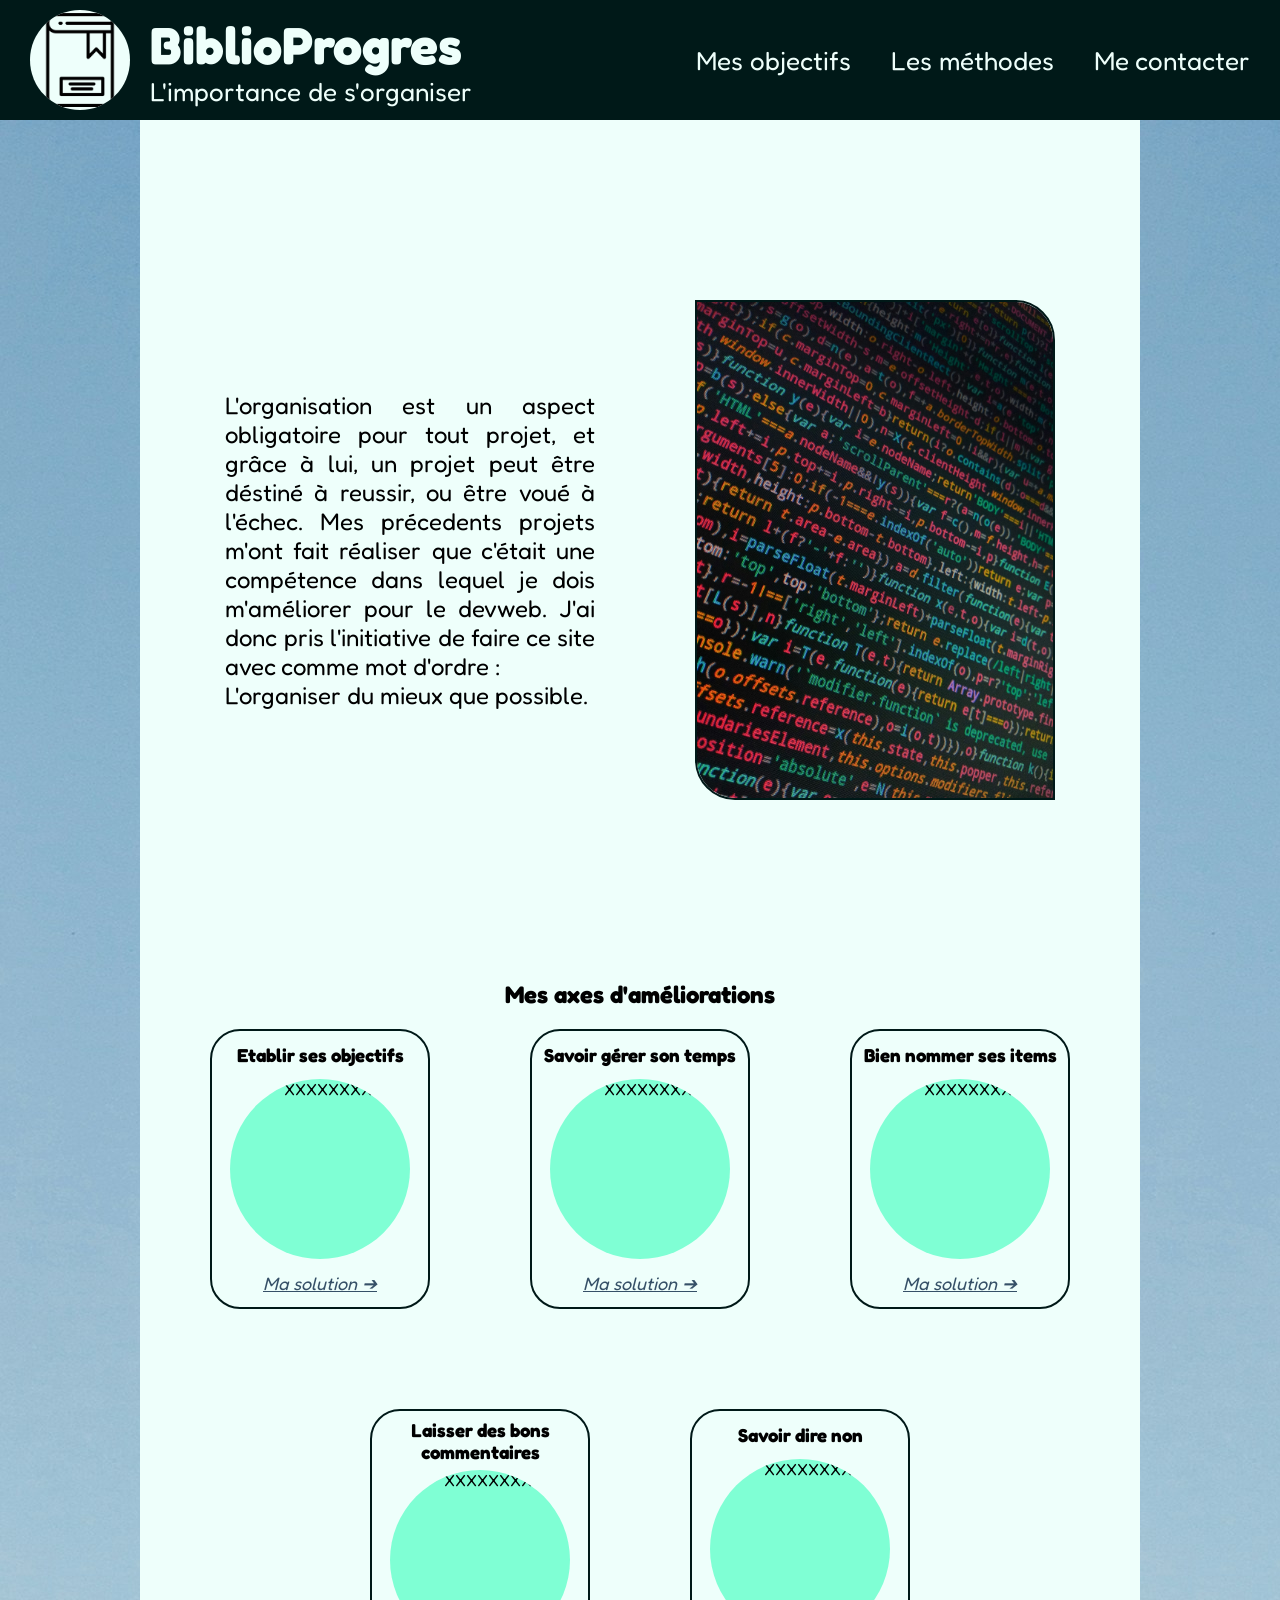
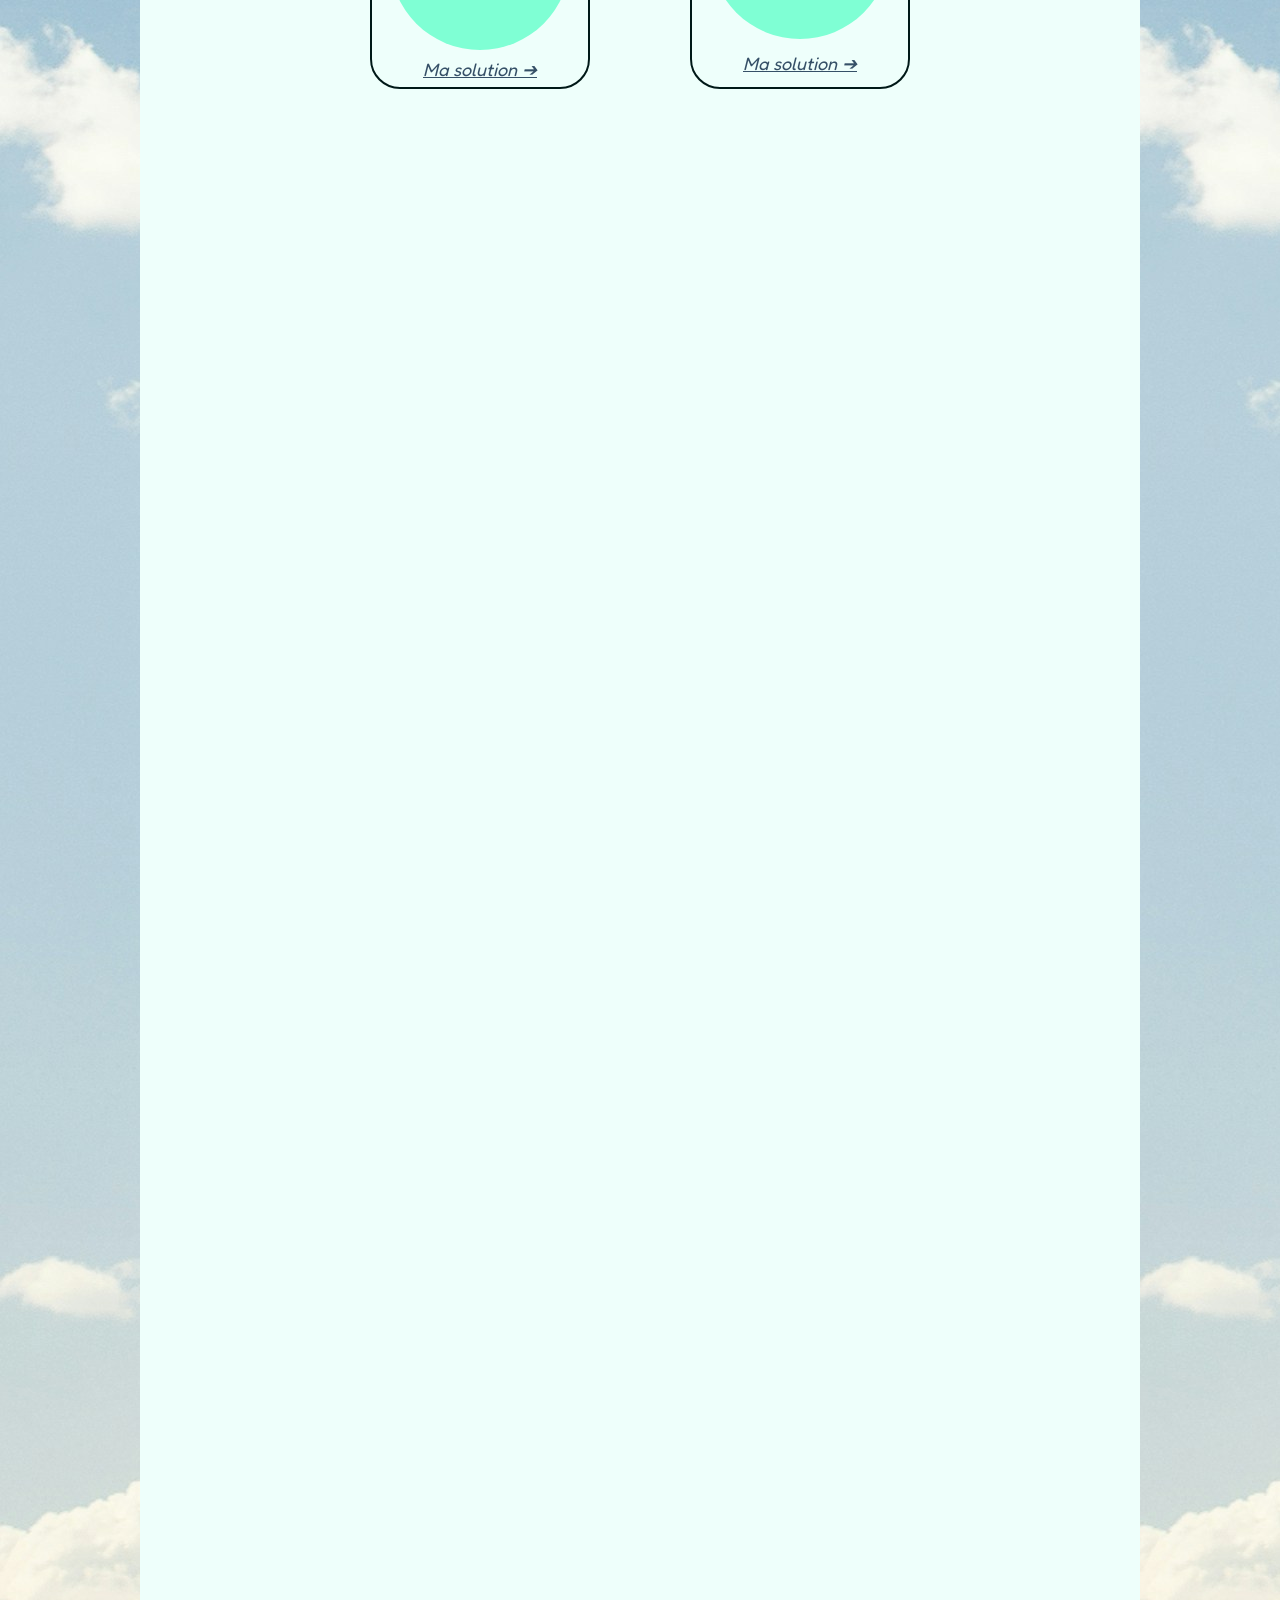
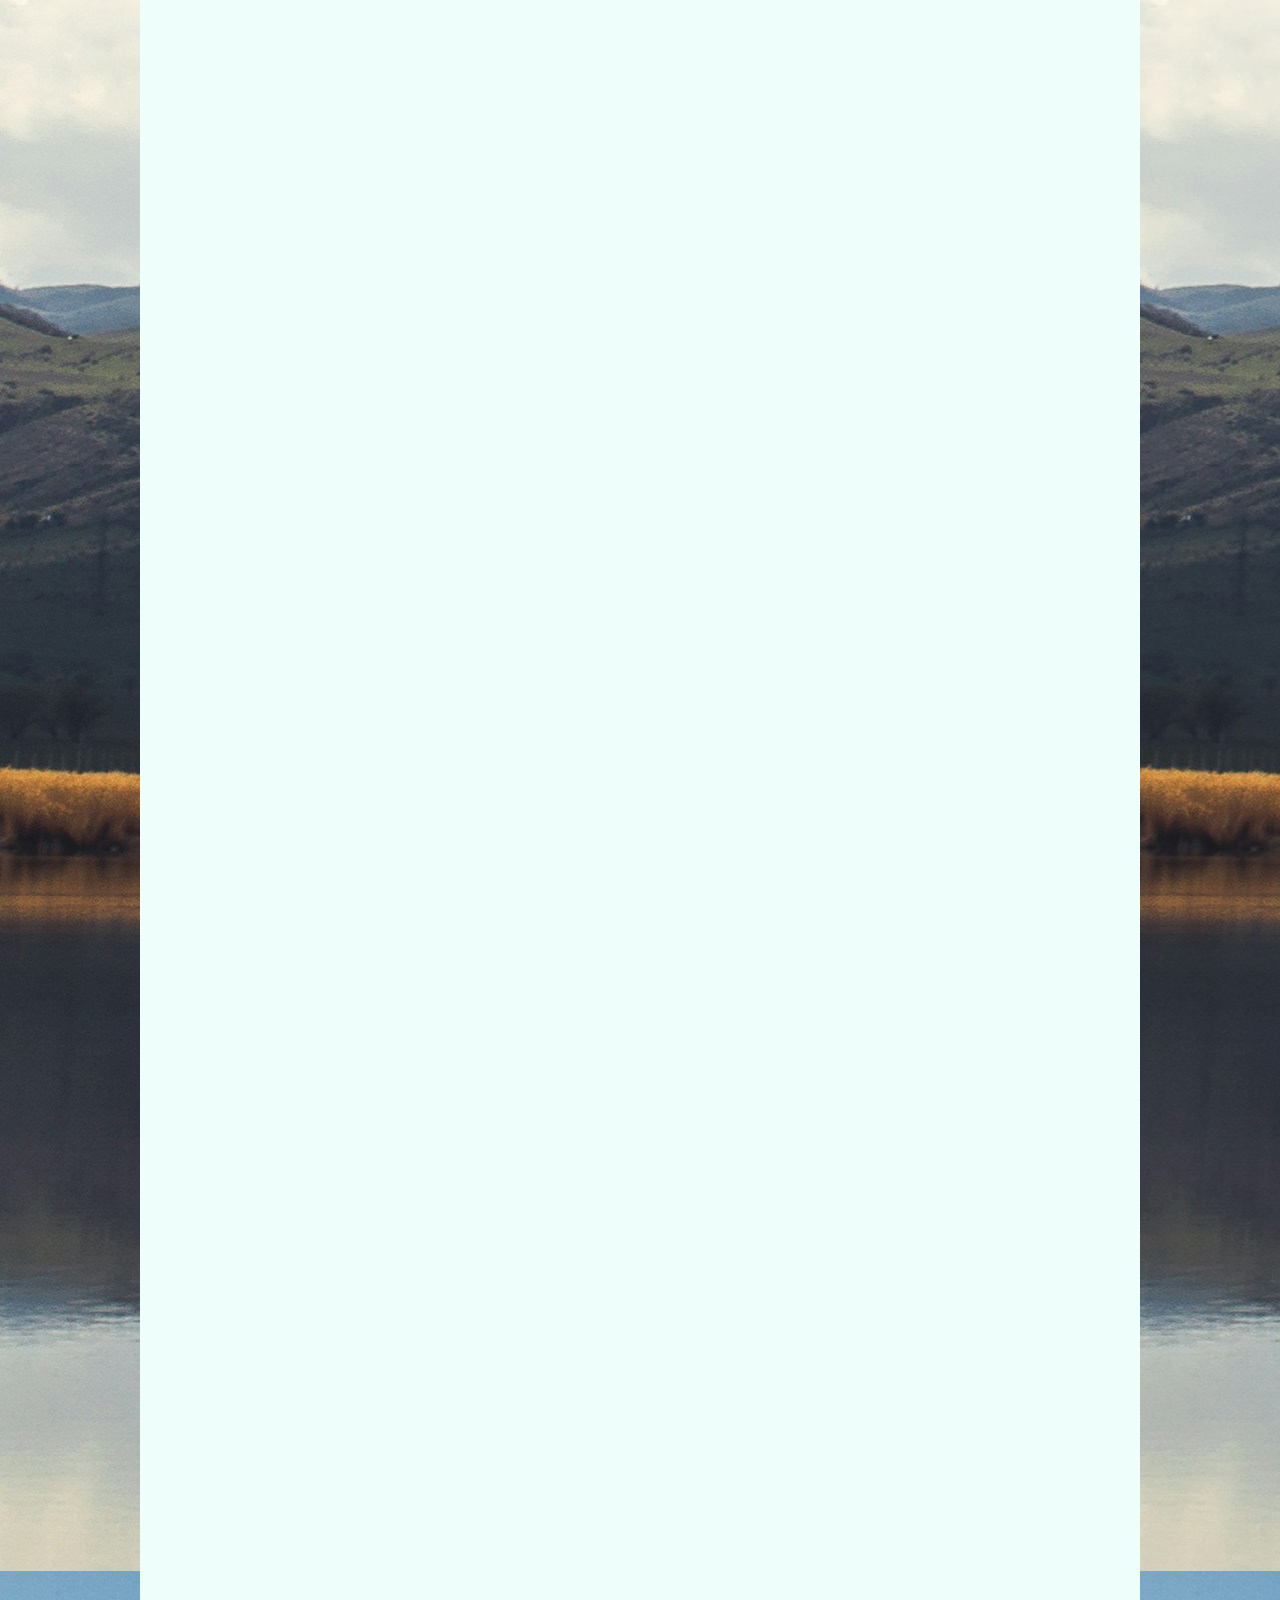
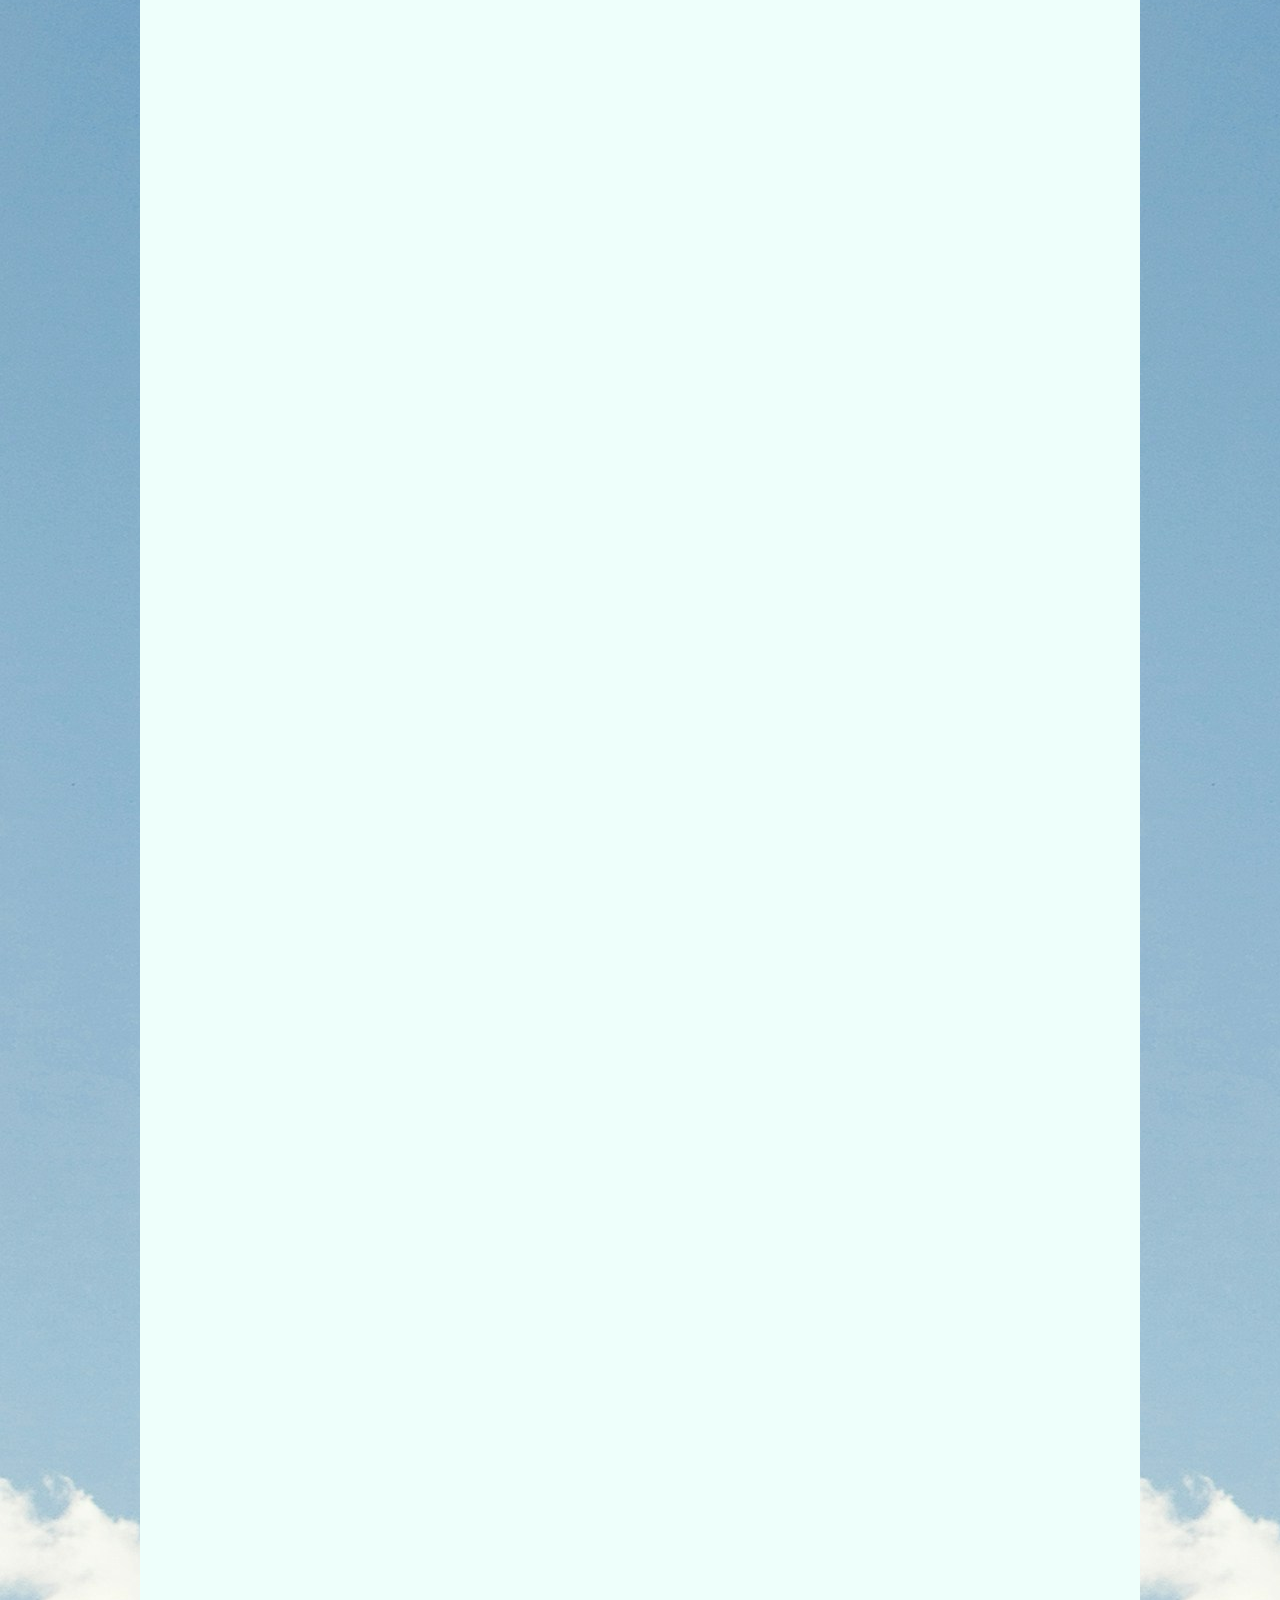
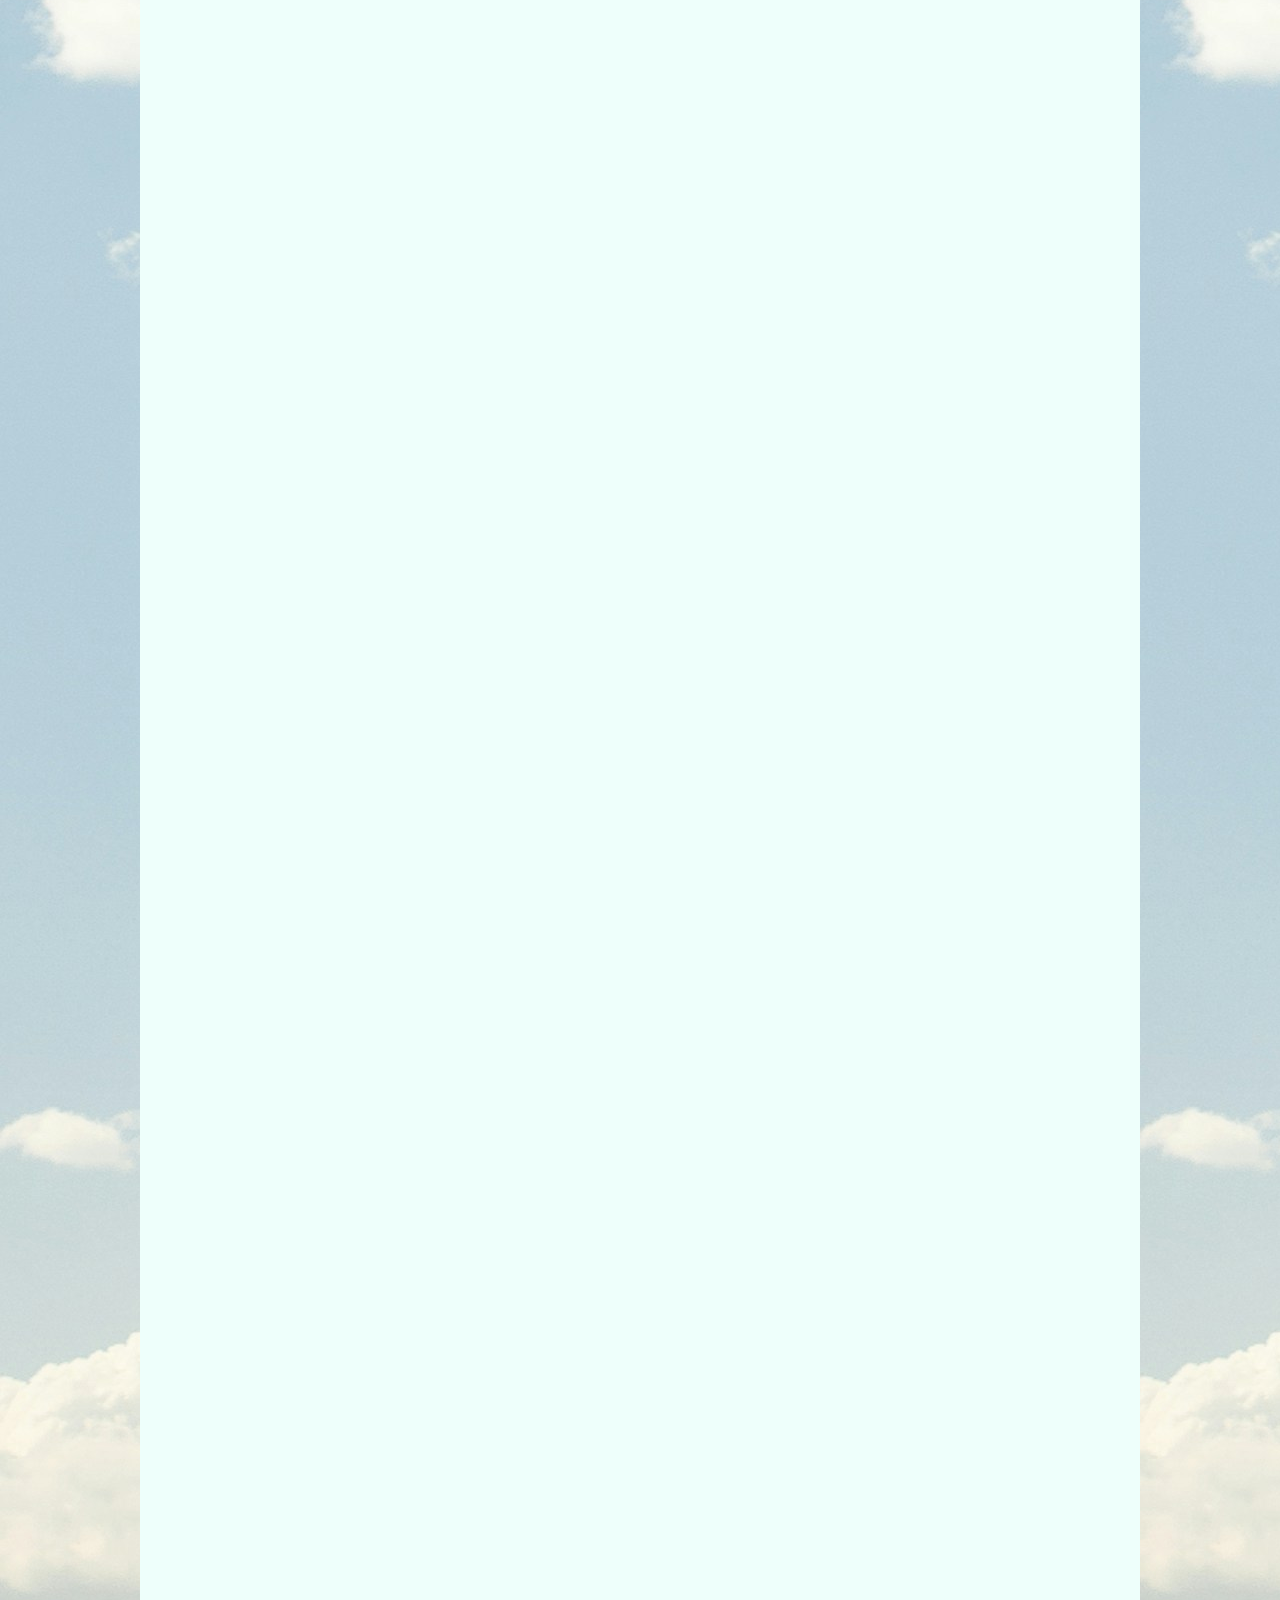
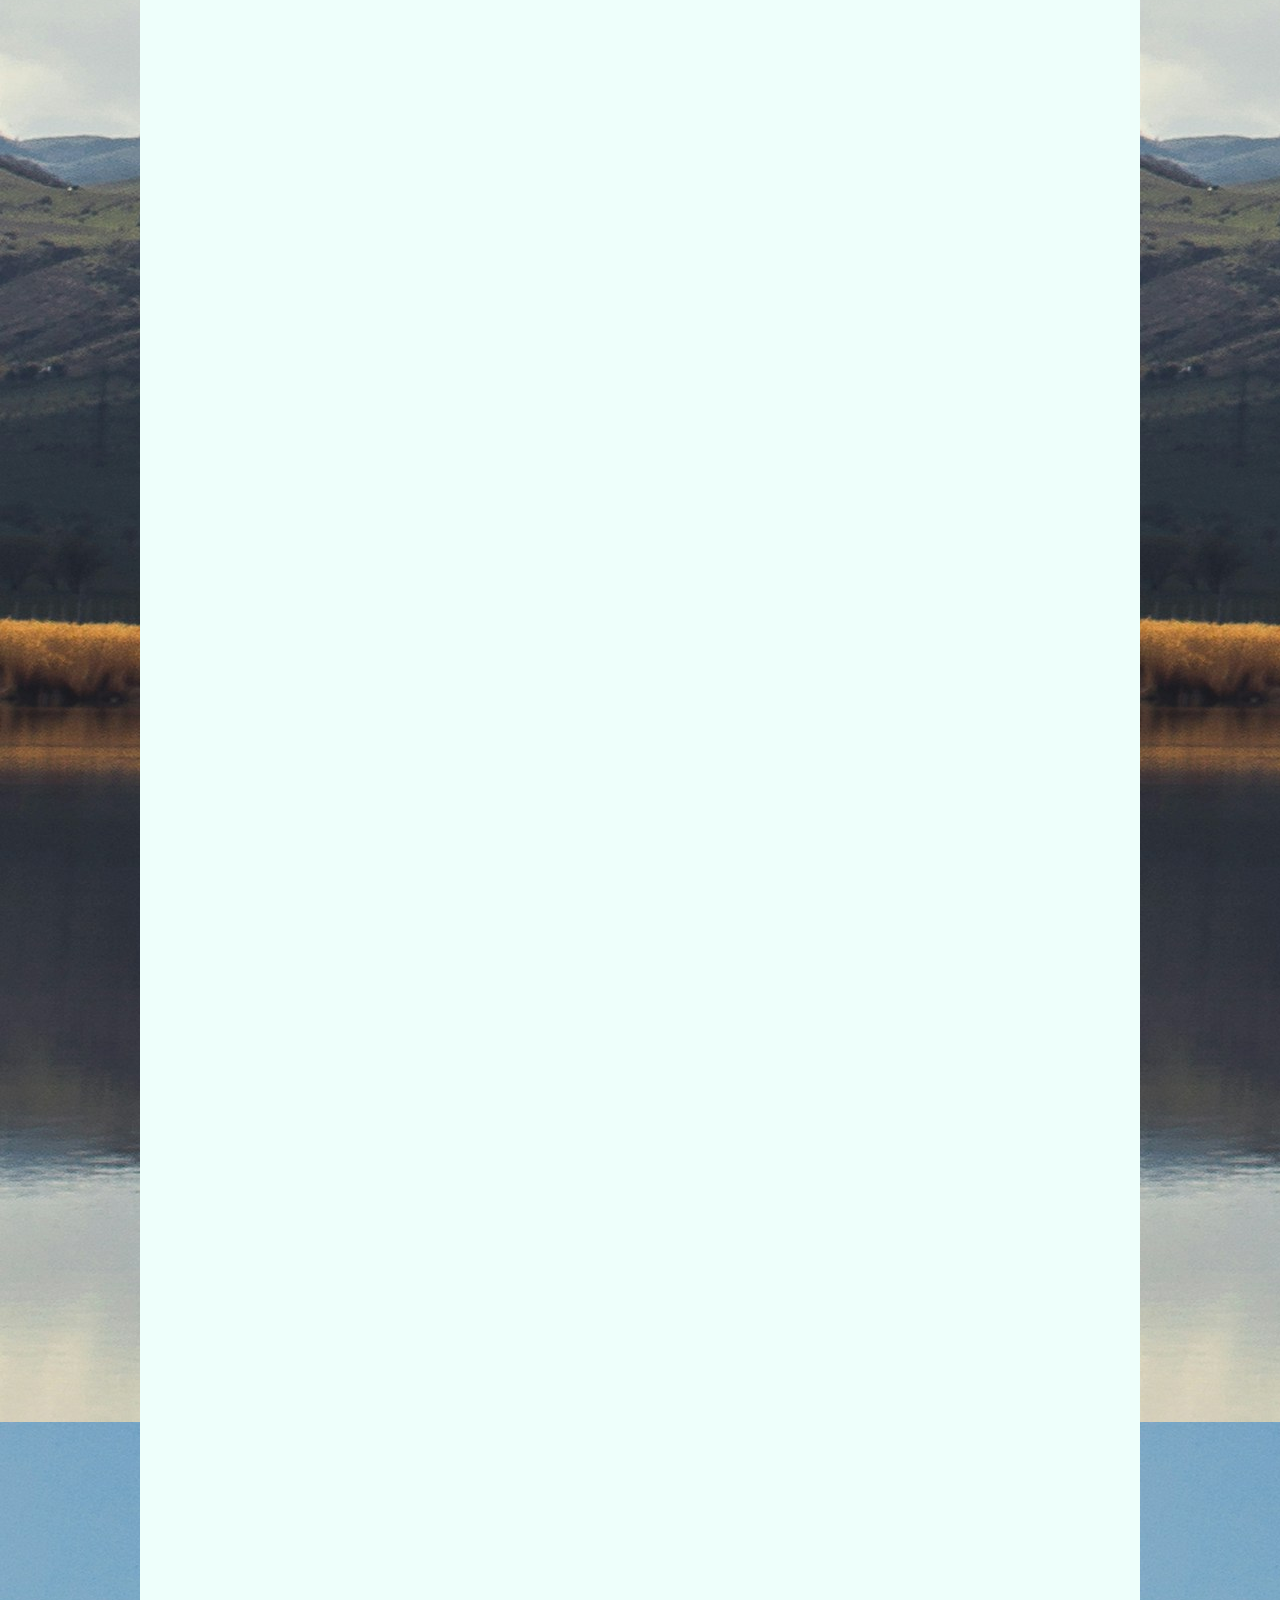
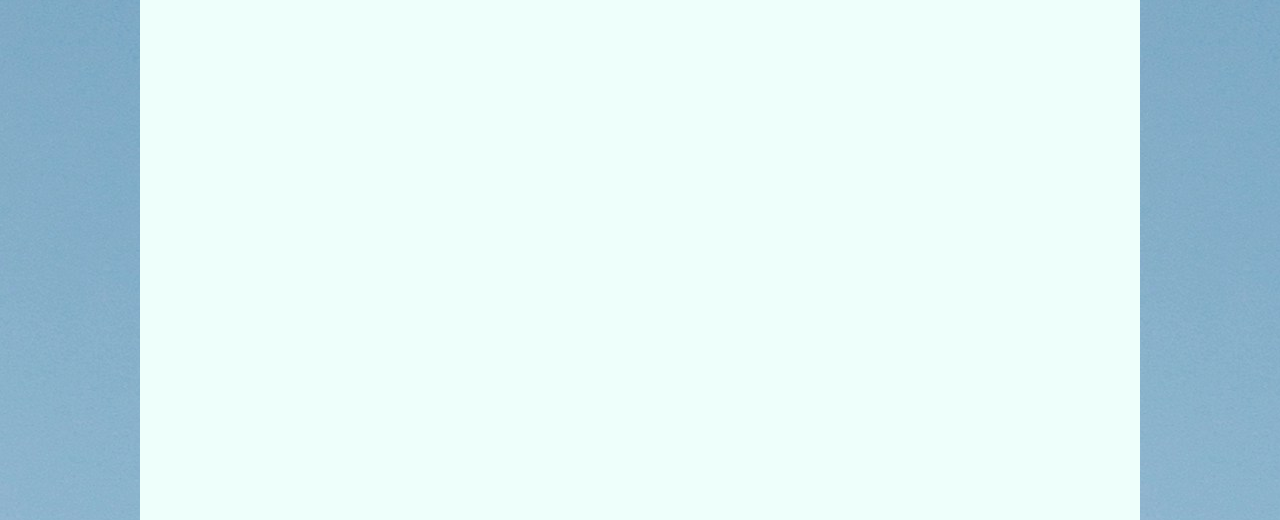
==== html/objectif.html @ e9f6331b "add: content html css and files - index v1 done" ====
<!doctype html>
<html lang="fr">
  <head>
    <meta charset="UTF-8" />
    <meta name="viewport" content="width=device-width, initial-scale=1.0" />
    <title>Document</title>
    <link rel="stylesheet" href="../css/commun.css" />
    <link rel="stylesheet" href="../css/objectif.css" />
  </head>
  <body>
    <!-- En tete / Header qui fait directement NavBar -->
    <header>
      <!-- Bouton logo du site, qui renvoie a l'accueil -->
      <a
        class="commun-lienlogo"
        href="../index.html"
        title="Retourner a l'accueil"
      >
        <img src="../image/logo-livre.png" />
        <div class="commun-header-lienlogo-textelogo">
          <h1>BiblioProgres</h1>
          <p>L'importance de s'organiser</p>
        </div>
      </a>
      <div class="commun-header-3lien">
        <!-- Bouton vers objectif -->
        <a class="commun-header-lien" href="objectif.html">Mes objectifs</a>

        <!-- Bouton vers methode -->
        <a class="commun-header-lien" href="methode.html">Les méthodes</a>

        <!-- Bouton vers contact -->
        <a class="commun-header-lien" href="contact.html">Me contacter</a>
      </div>
    </header>

    <!-- Corps de la page -->
    <div class="objectif-decorationaside">
      <aside></aside>
      <main>
        <!-- Premier etage - Introduction à mes objectifs -->
        <div class="etage1">
          <p>
            L'organisation est un aspect obligatoire pour tout projet, et grâce
            à lui, un projet peut être déstiné à reussir, ou être voué à
            l'échec. Mes précedents projets m'ont fait réaliser que c'était une
            compétence dans lequel je dois m'améliorer pour le devweb. J'ai donc
            pris l'initiative de faire ce site avec comme mot d'ordre :<br />
            L'organiser du mieux que possible.
          </p>
          <img
            src="../image/trop-code.jpg"
            title="Ecran rempli de code (photo par Walkator sur Unsplash)"
            alt="photo ecran de code par Walkator sur Unsplash"
            id="ecran-code"
          />
        </div>

        <!-- Deuxieme etage - Mes axes d'ameliorations -->
        <div class="etage2">
          <h2>Mes axes d'améliorations</h2>

          <div class="objectif-listecarte">
            <!-- carte 1 -->
            <div class="objectif-carte">
              <h3>Etablir ses objectifs</h3>
              <img src="../image/XXXXXXX" alt="XXXXXXXX" />
              <a href="methode.html#XXXXXX">Ma solution ➔</a>
            </div>

            <!-- carte 2 -->
            <div class="objectif-carte">
              <h3>Savoir gérer son temps</h3>
              <img src="../image/XXXXXXX" alt="XXXXXXXX" />
              <a href="methode.html#XXXXXX">Ma solution ➔</a>
            </div>

            <!-- carte 3 -->
            <div class="objectif-carte">
              <h3>Bien nommer ses items</h3>
              <img src="../image/XXXXXXX" alt="XXXXXXXX" />
              <a href="methode.html#XXXXXX">Ma solution ➔</a>
            </div>

            <!-- carte 4 -->
            <div class="objectif-carte">
              <h3>Laisser des bons commentaires</h3>
              <img src="../image/XXXXXXX" alt="XXXXXXXX" />
              <a href="methode.html#XXXXXX">Ma solution ➔</a>
            </div>

            <!-- carte 5 -->
            <div class="objectif-carte">
              <h3>Savoir dire non</h3>
              <img src="../image/XXXXXXX" alt="XXXXXXXX" />
              <a href="methode.html#XXXXXX">Ma solution ➔</a>
            </div>
          </div>
        </div>
      </main>
      <aside></aside>
    </div>
  </body>
</html>
---- css/commun.css ----
/* Definir des noms de couleur et police d'ecriture*/
:root {
    --noir: #001918;
    --blanc: #EEFFFB;
    --bleuclair: #70C0D6;
    --bleu: #355067;
    --vert: #4F6E26;
}

@font-face {
  font-family: mainfont;
  src: url(../font/Fredoka-VariableFont_wdth\,wght.ttf);
}

* {
    margin: 0;
    padding: 0;
    box-sizing: border-box;
    font-family: "mainfont";
    list-style: none;  
}

a {
    text-decoration: none;
    color: var(--noir);
}

.lien-bleu {
    text-decoration: underline;
    color: var(--bleu);
}


/* En tete - Header */

header {
    display: flex;
    background-color: var(--noir);
    height: 120px;
    justify-content: space-between;
    align-items: center;
    padding: 5px 30px;
}

header a {
    color: var(--blanc);
    font-size: 26px;
    text-decoration: none;

}

.commun-lienlogo {
    height: 100%;
    display: flex;
    align-items: center;
    gap: 20px;
    width: 460px;
}

.commun-lienlogo img {
    height: 100px;
    width: 100px;
    background-color: var(--blanc);
    border-radius: 50%;
}

.commun-header-3lien {
    display: flex;
    gap: 40px;
}


/* Footer - Pied de page */

footer {
    display: flex;
    justify-content: center;
    background-color: var(--noir);
    min-height: 300px;
    gap: 100px;
    align-items: center;
    padding:50px;
}

.footer-separation {
    width: 2px;
    height: 250px;
    background-color: var(--bleuclair);
}

footer h2, footer p, footer a, footer li {
    color: var(--bleuclair);
    text-decoration: none;
    font-size: 18px;
}

.commun-footer-navigation, .commun-footer-legal, .commun-footer-credit {
    height: 250px;
    width: 200px;
    display: flex;
    flex-direction: column;
    justify-content: start;
}

.commun-footer-legal {
    justify-content: space-around;
    align-items: center;
}

.commun-footer-navigation h2,
.commun-footer-credit h2
 {
    margin: 20px;
}

ul {
    display: flex;
    flex-direction: column;
    gap: 16px;
}
---- css/objectif.css ----
/* Decoration sur les cotés de la page */

.objectif-decorationaside {
    display:flex;
    justify-content: center;
    height: 10000px;
}

aside {
    width: 12%;
    background-image: url(../image/ciel-jour.jpg);
}

main {
    width: 76%;
    min-width: 1000px;
    background-color: var(--blanc);
}

/* premier etage - Introduction à mes objectifs */

.etage1 {
    height: calc(100vh - 120px);
    min-height: 540px;
    display: flex;
    align-items: center;
    justify-content: center;
    gap: 100px;
    margin: 40px 0px;
}

#ecran-code {
    width: 360px;
    height: 500px;
    border: 2px solid var(--noir);
    border-top-right-radius: 40px;
    border-bottom-left-radius: 40px;
}

.etage1 p {
    width: 370px;
    font-size: 24px;
    text-align: justify;
}

/* deuxieme etage - mes axes d'ameliorations */

.etage2 {
    display: flex;
    flex-direction: column;
    justify-content: center;
    text-align: center;
    gap: 20px;
}

.objectif-listecarte {
    display: flex;
    flex-direction: row;
    flex-wrap: wrap;
    justify-content: center;
    gap: 100px;
}

.objectif-carte {
    display: flex;
    flex-direction: column;
    justify-content: space-evenly;
    align-items: center;
    border: 2px solid var(--noir);
    width: 220px;
    height: 280px;
    border-radius:30px
}

.objectif-carte img {
    width: 180px;
    height: 180px;
    background-color: aquamarine;
    border-radius: 50%;
}

.objectif-carte a {
    color: var(--bleu);
    text-decoration: underline;
    font-style: italic;
    font-size: 18px;
}
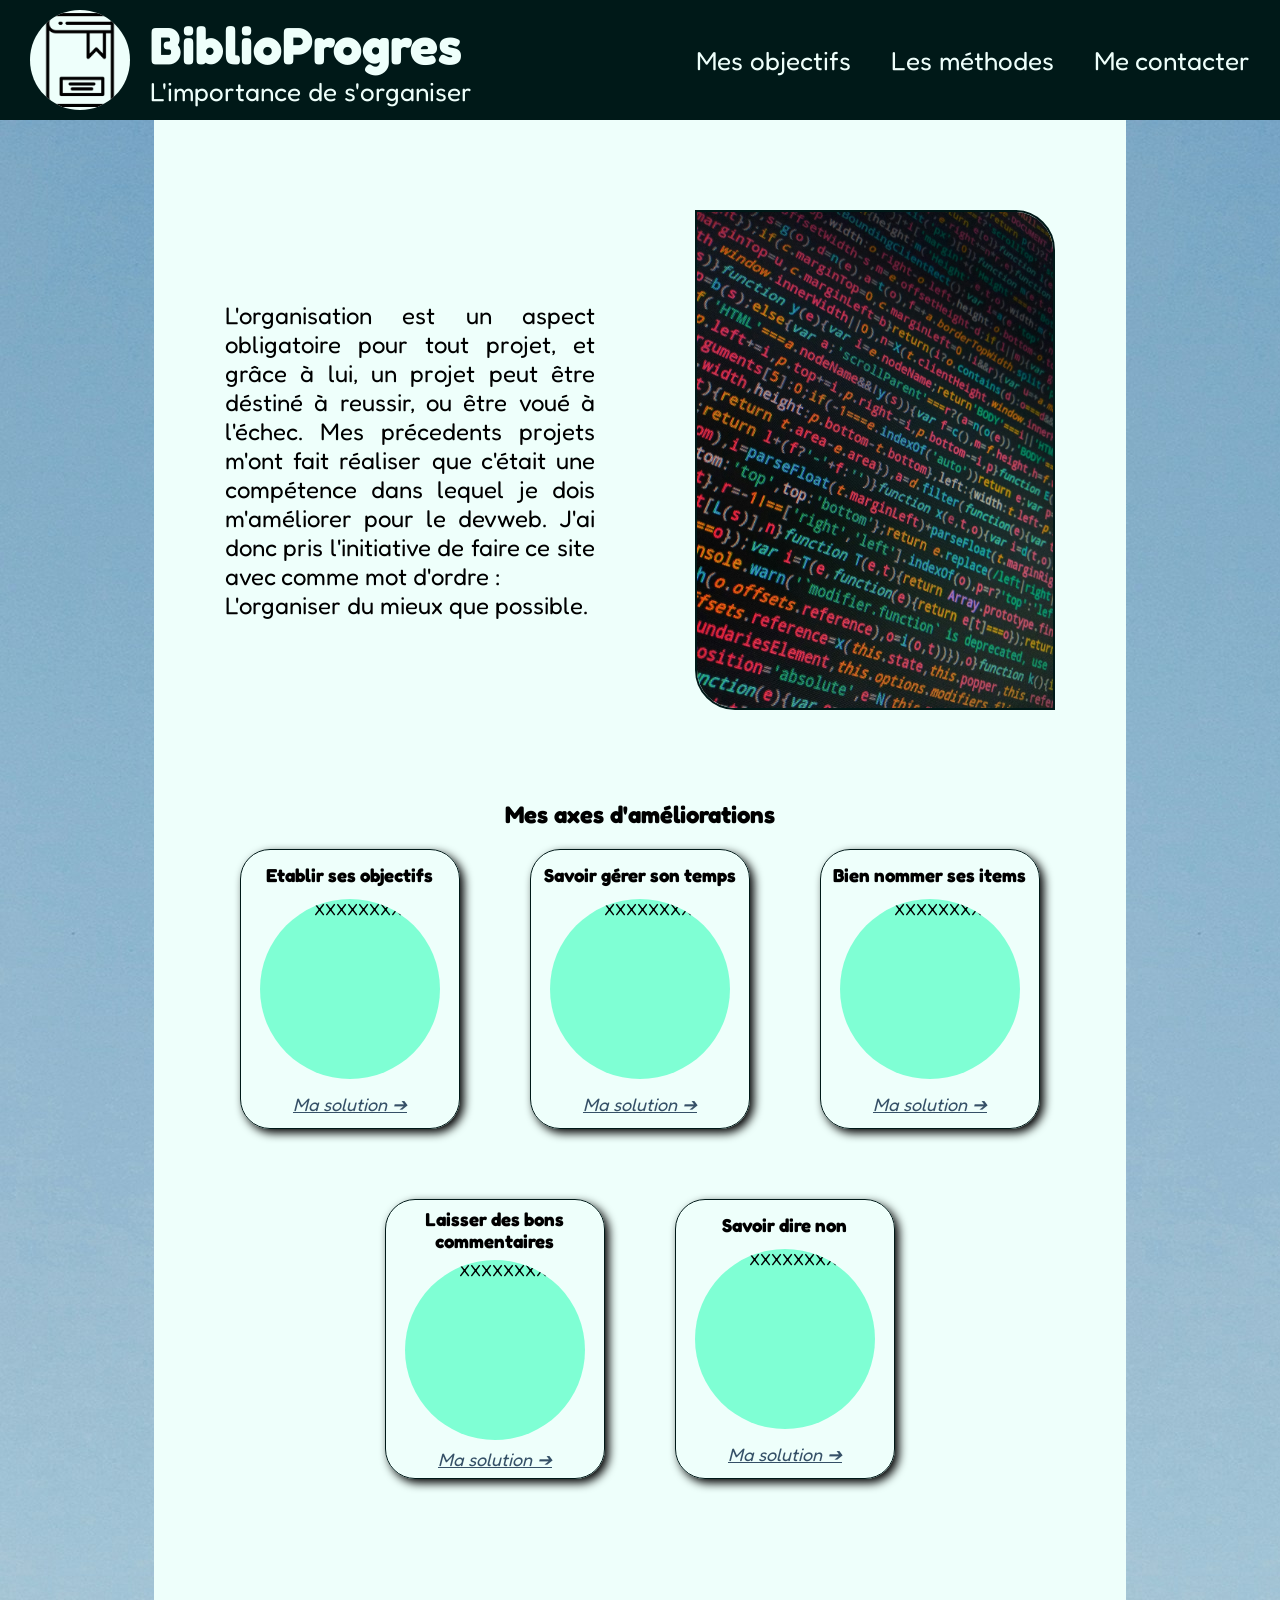
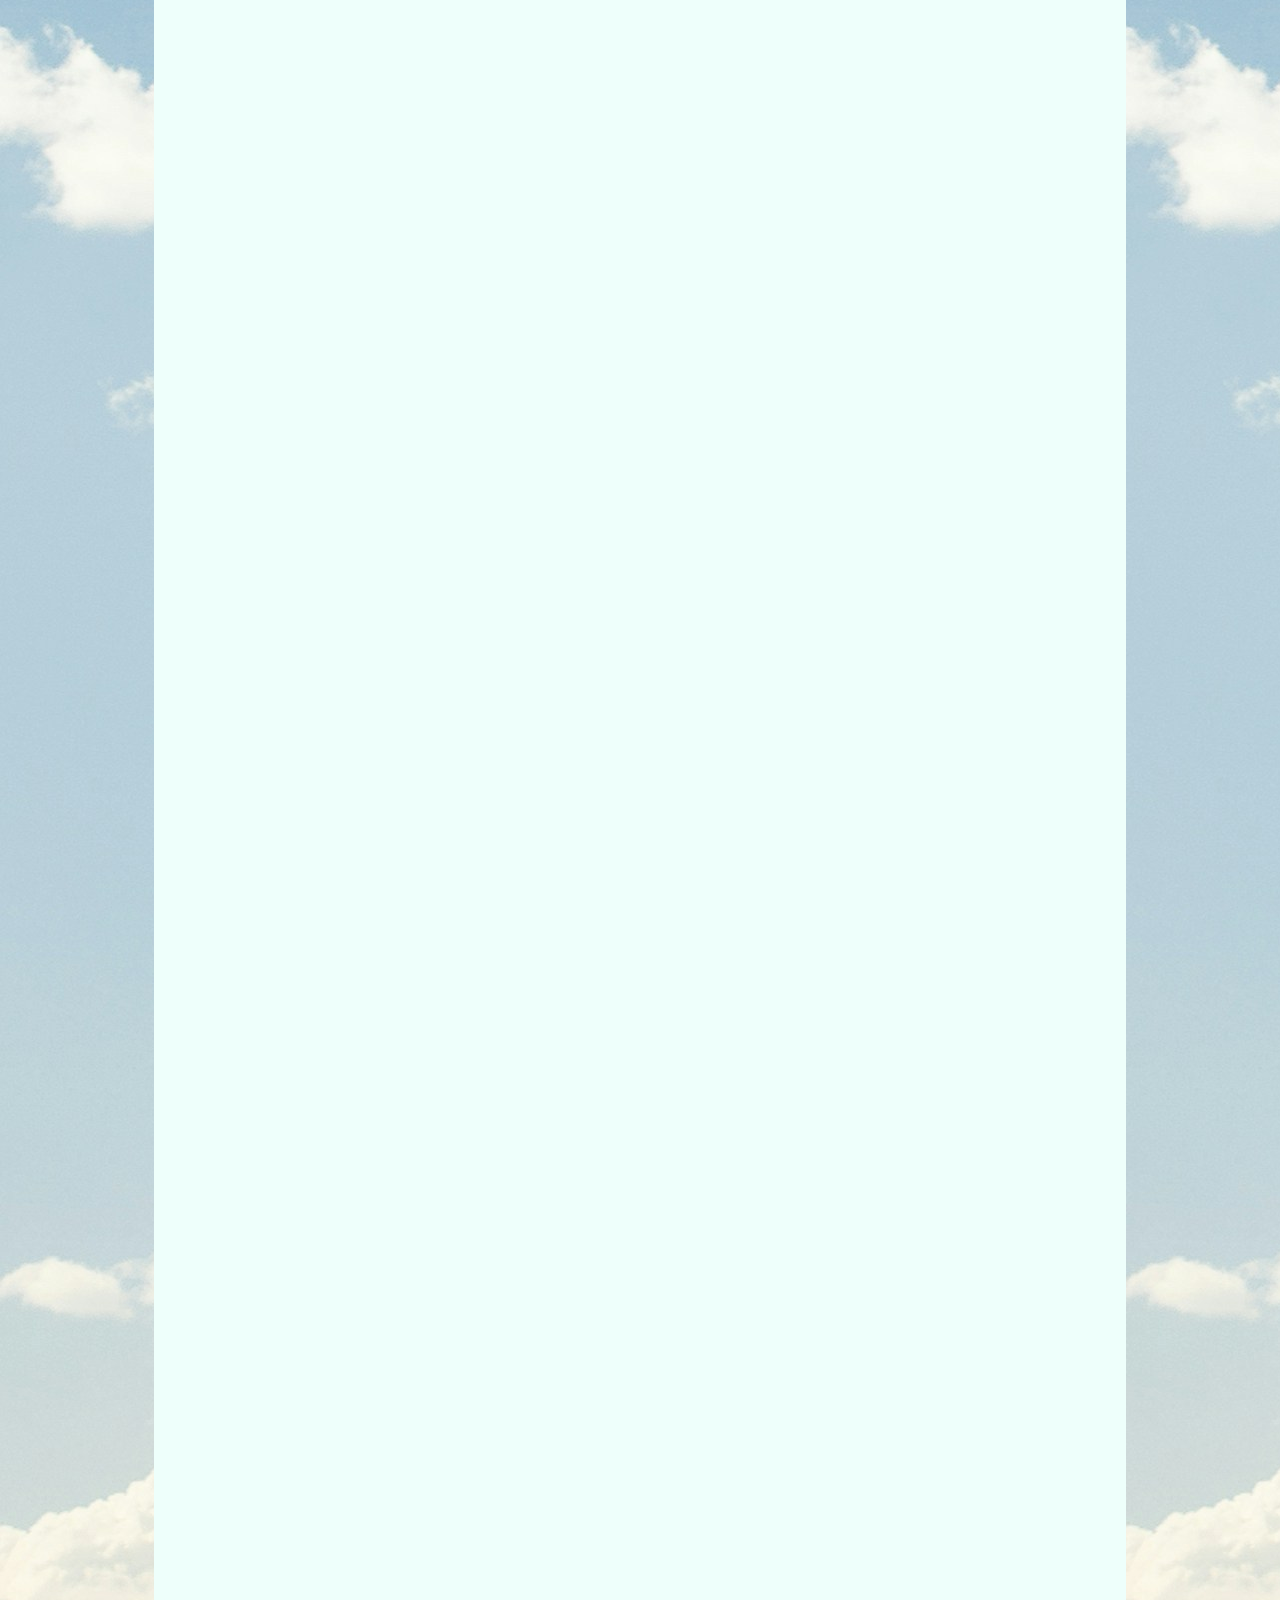
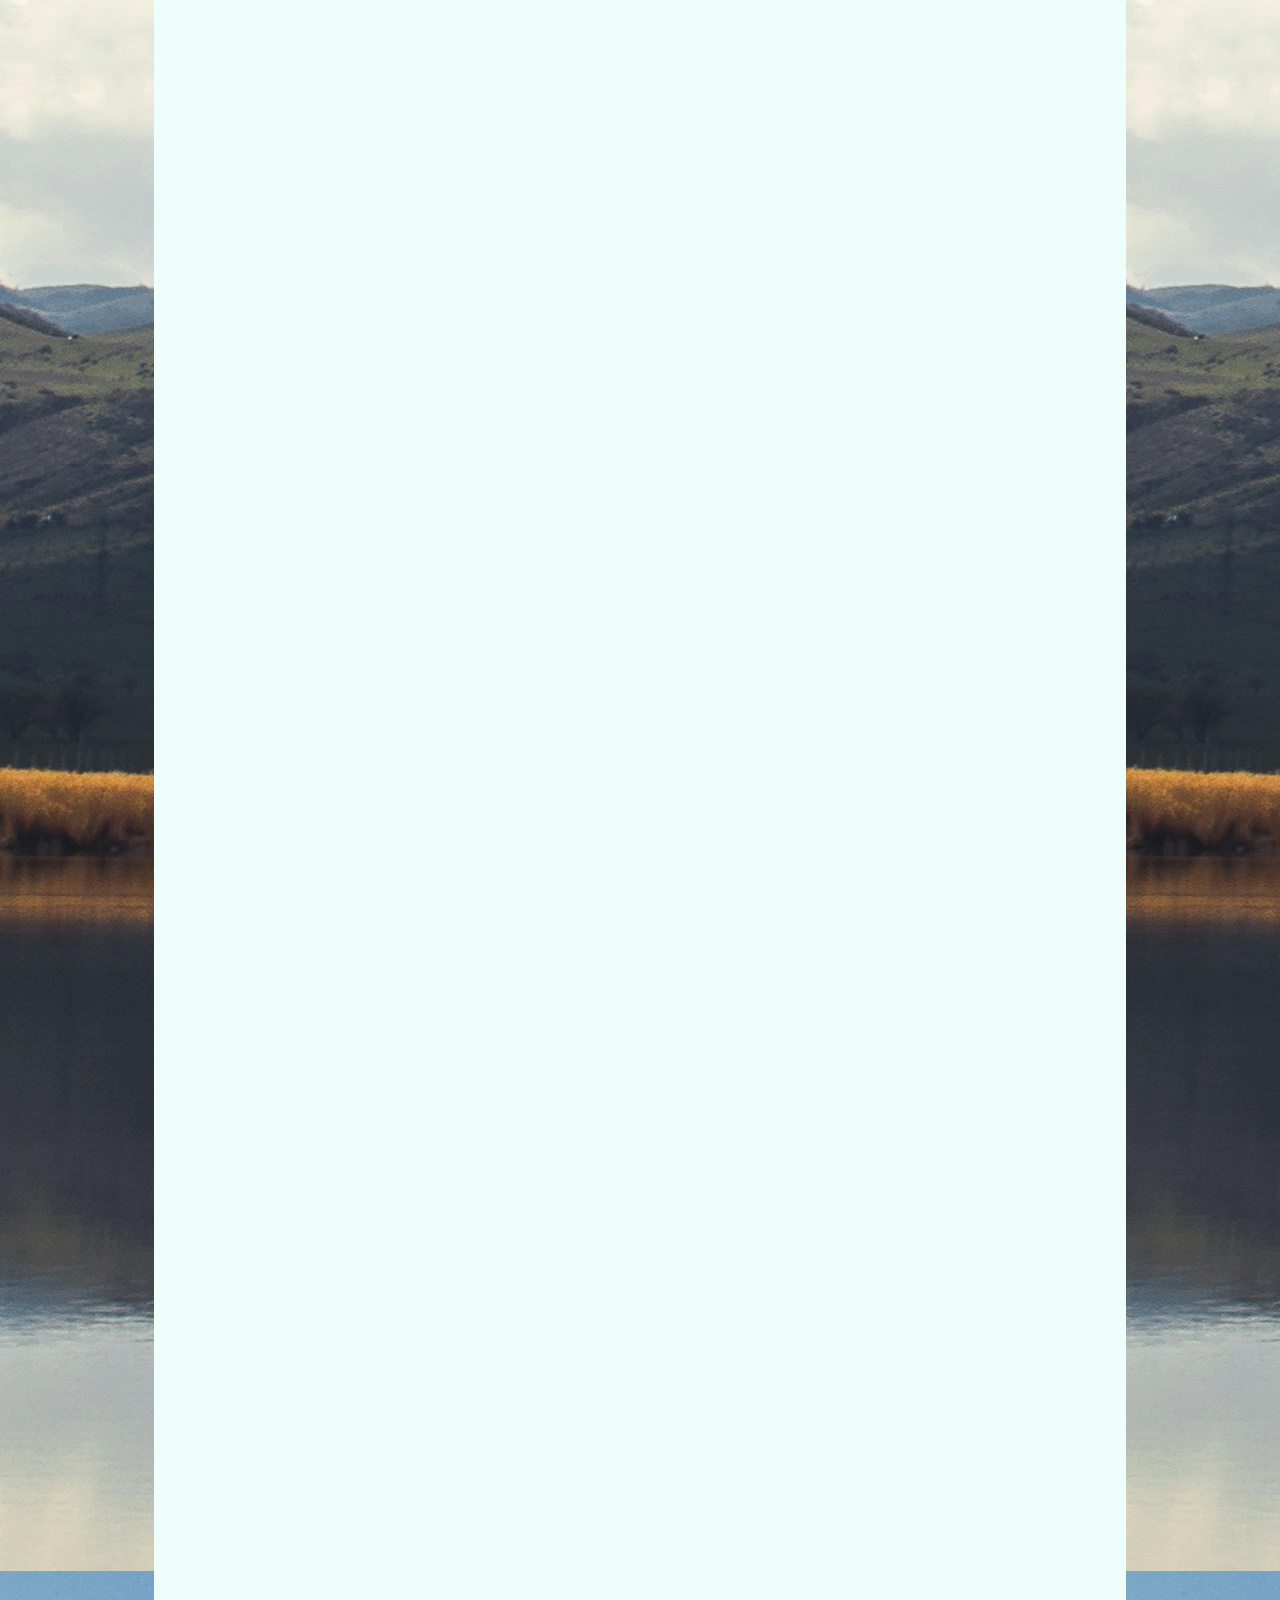
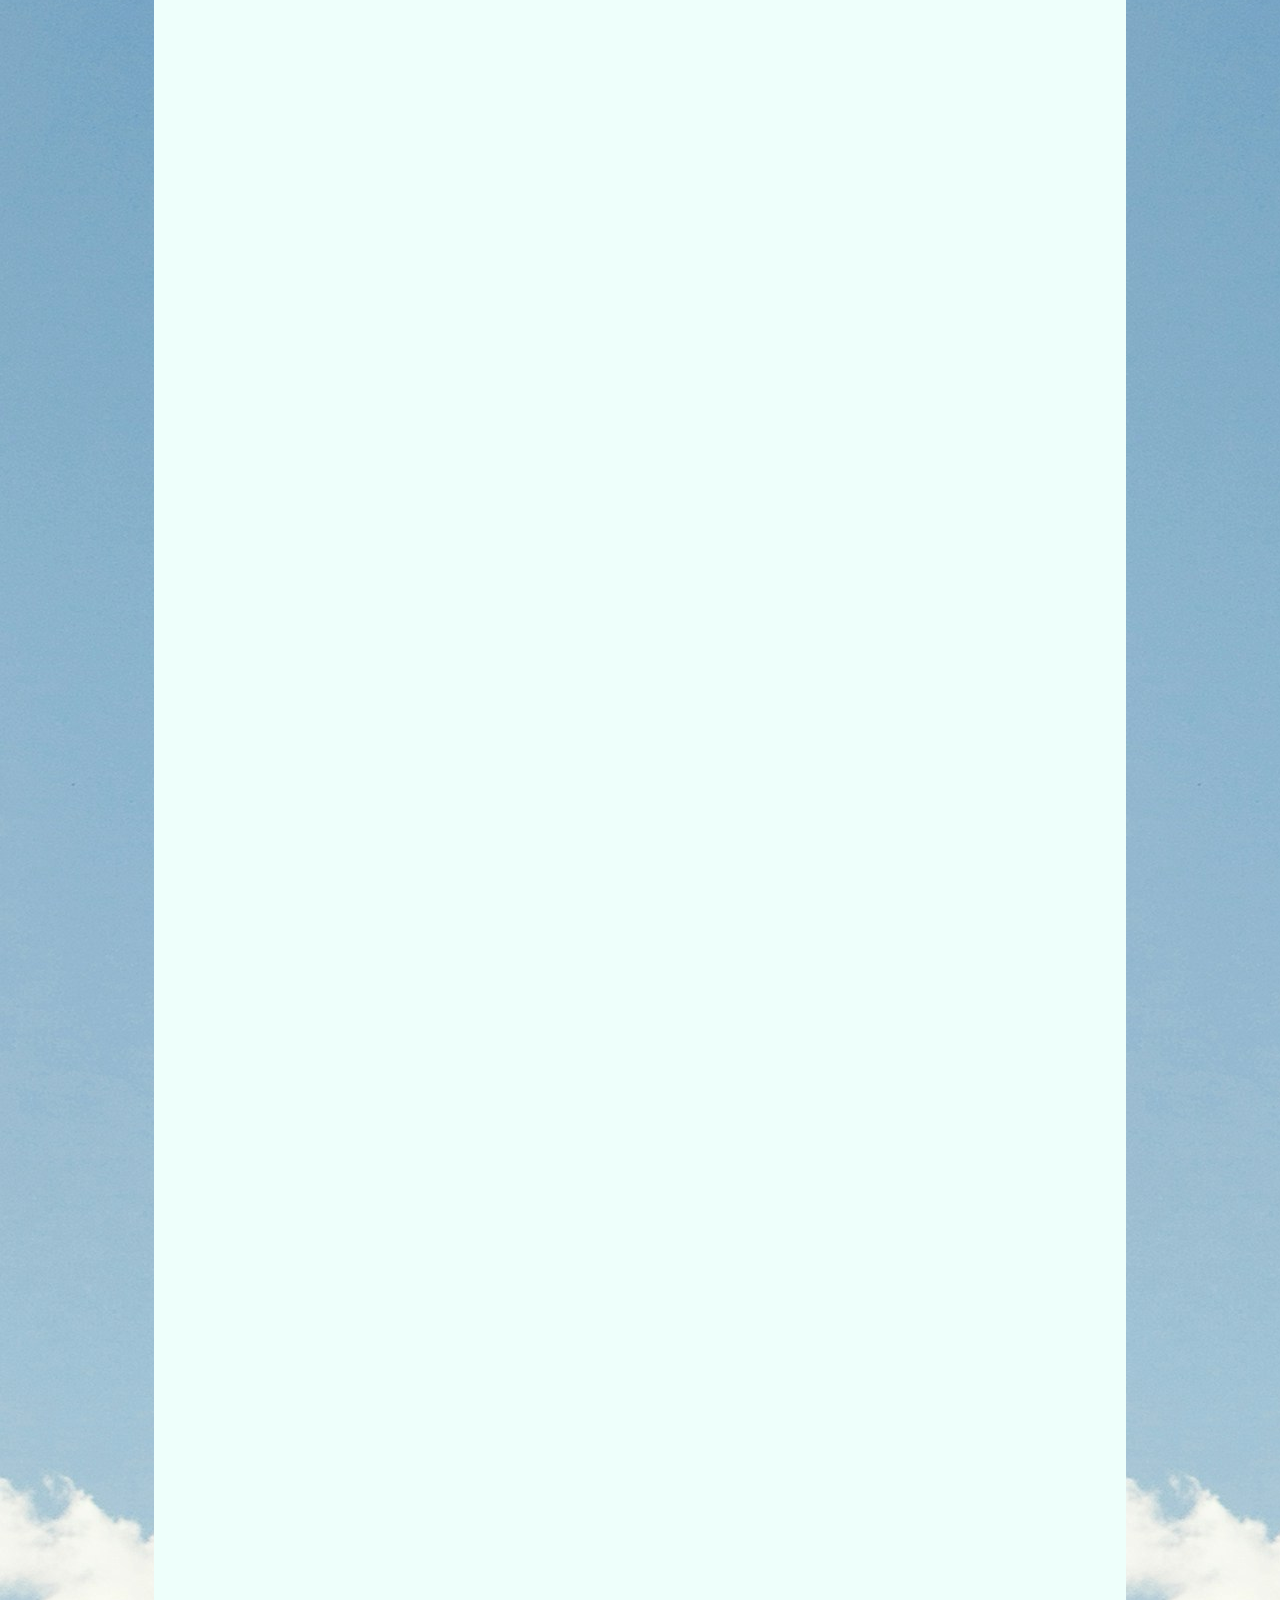
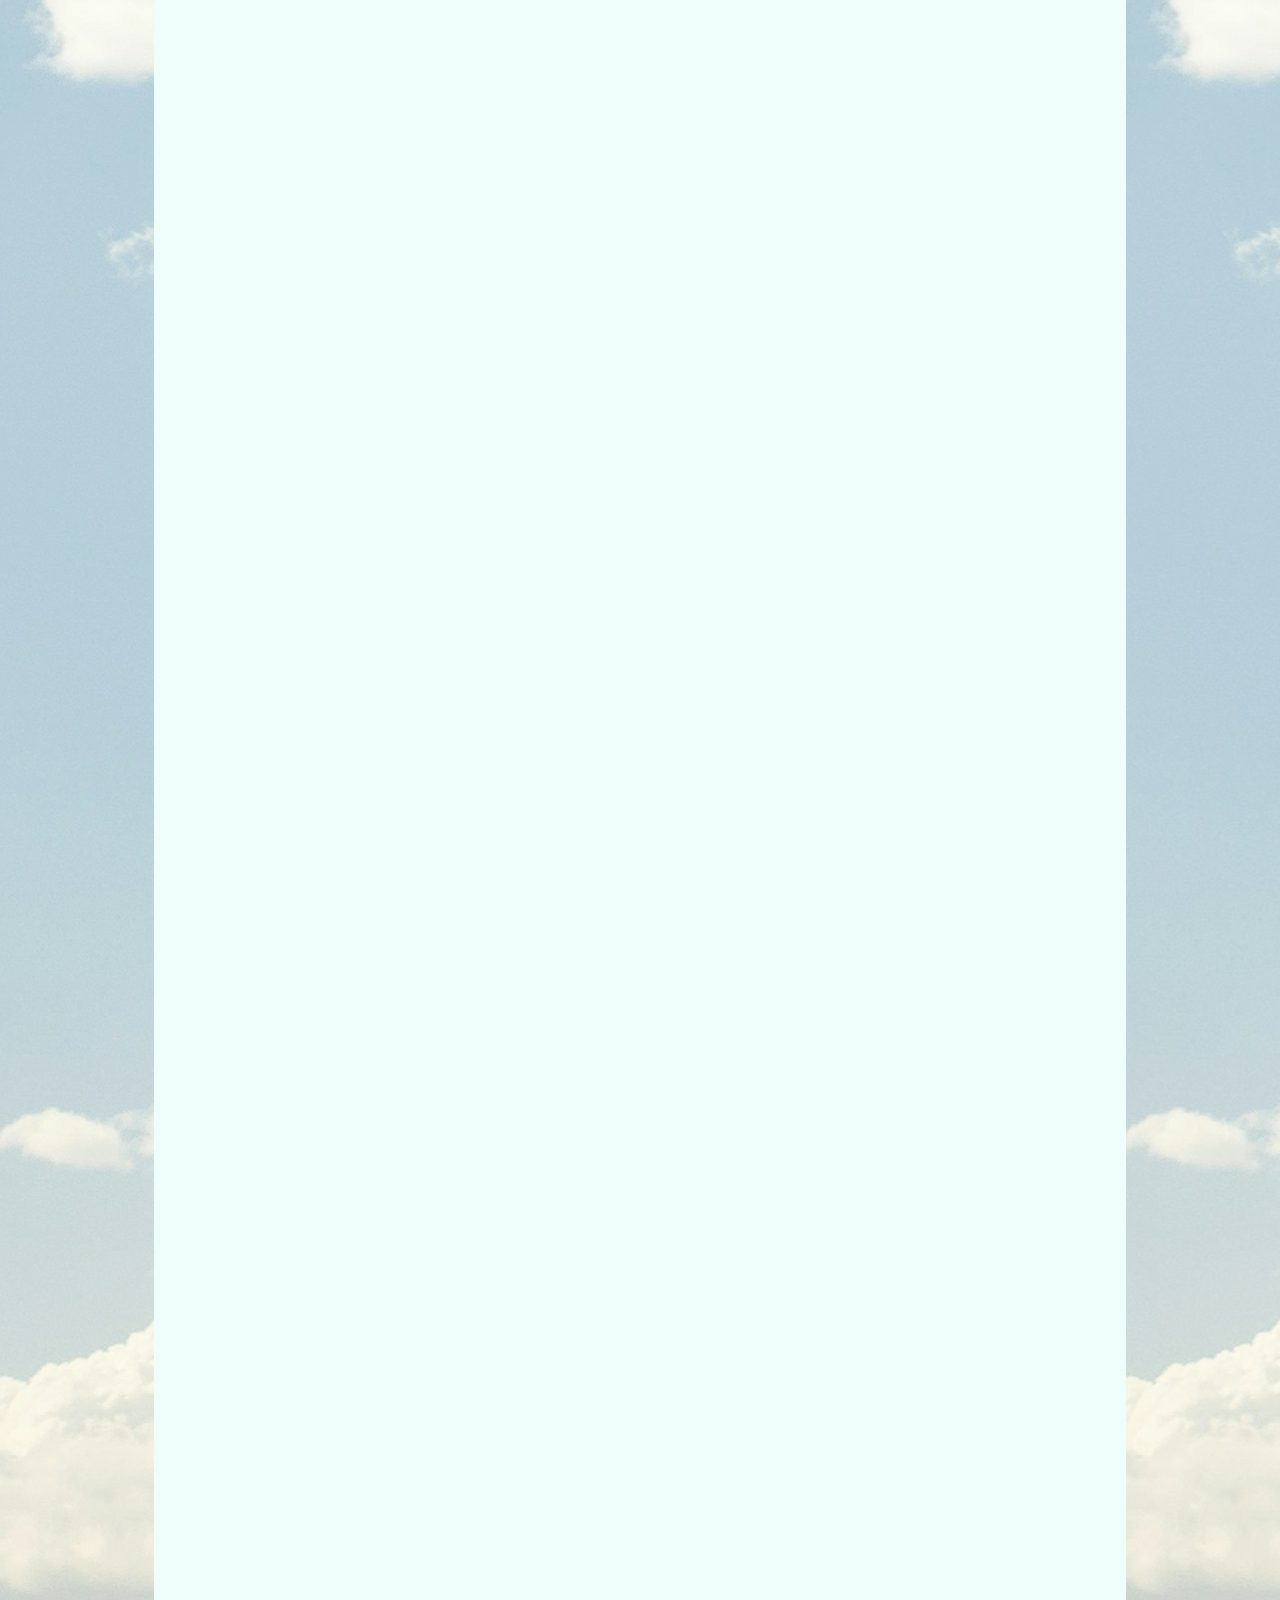
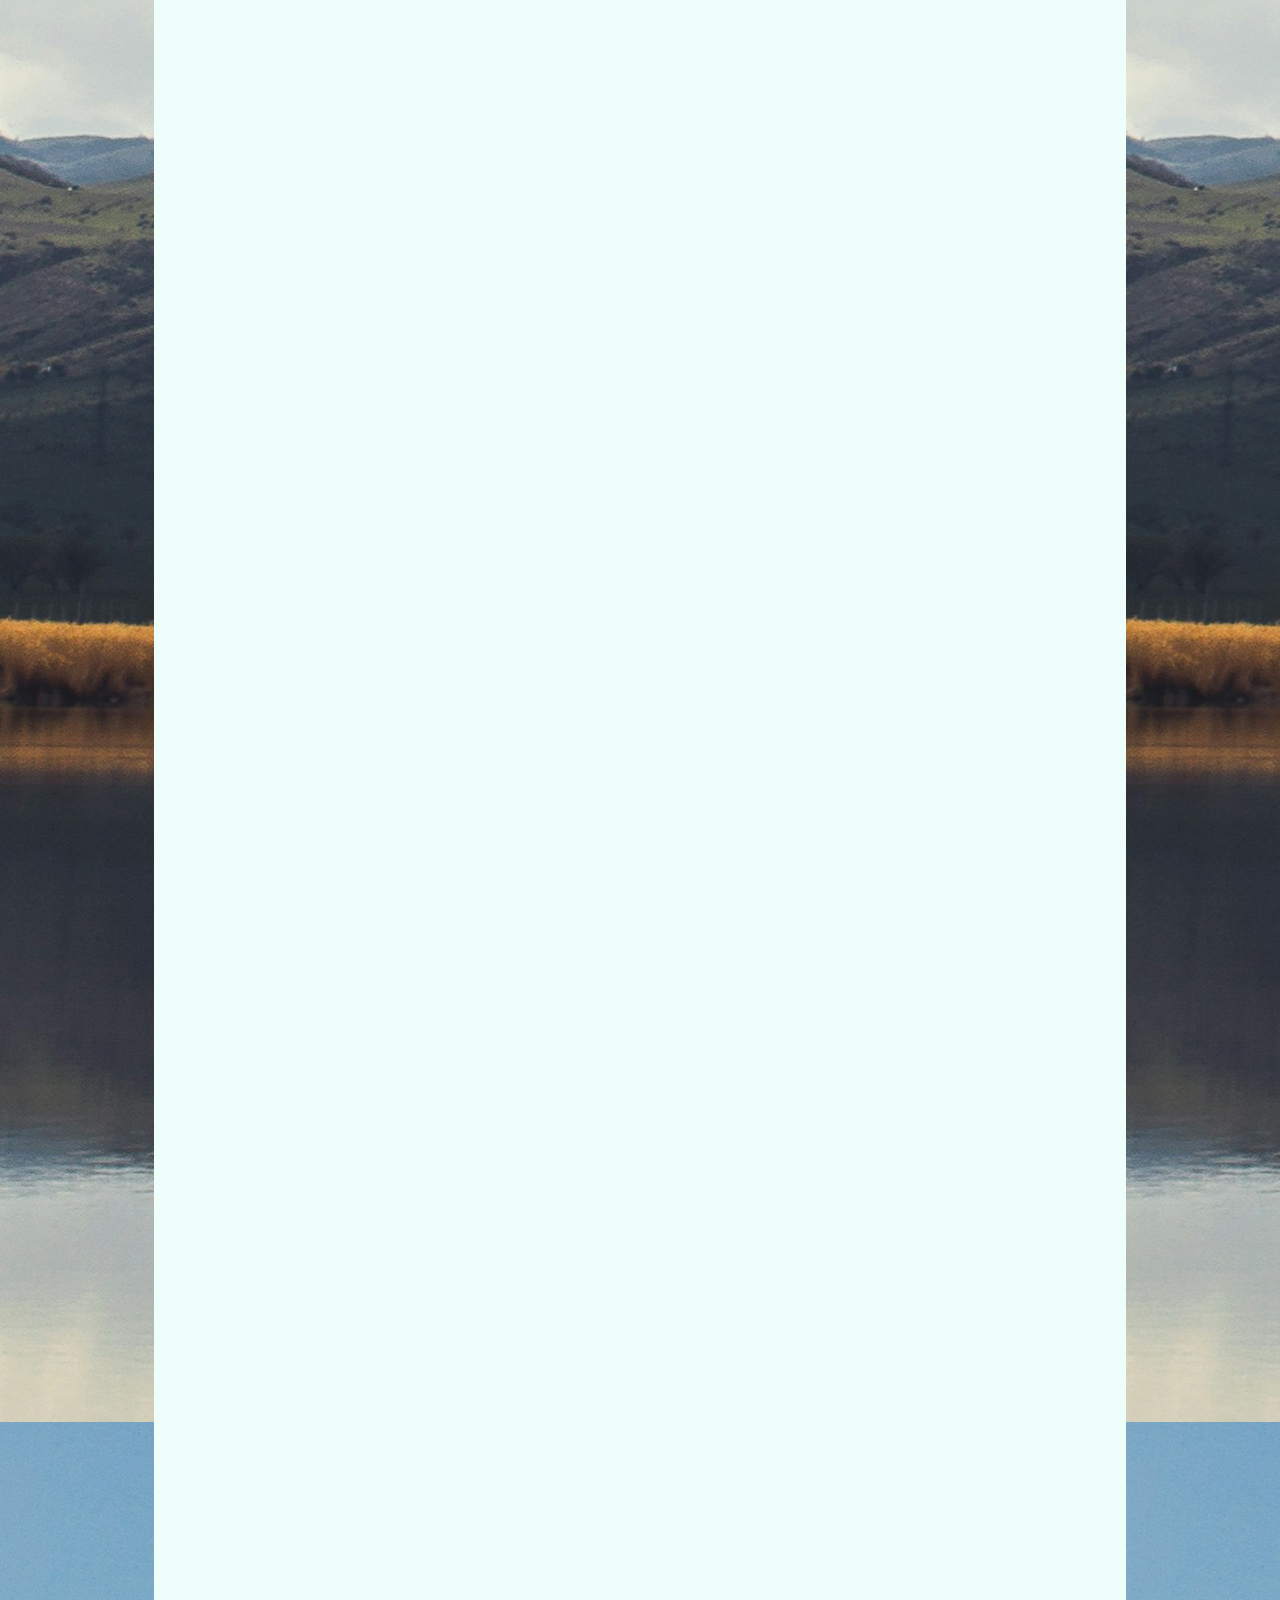
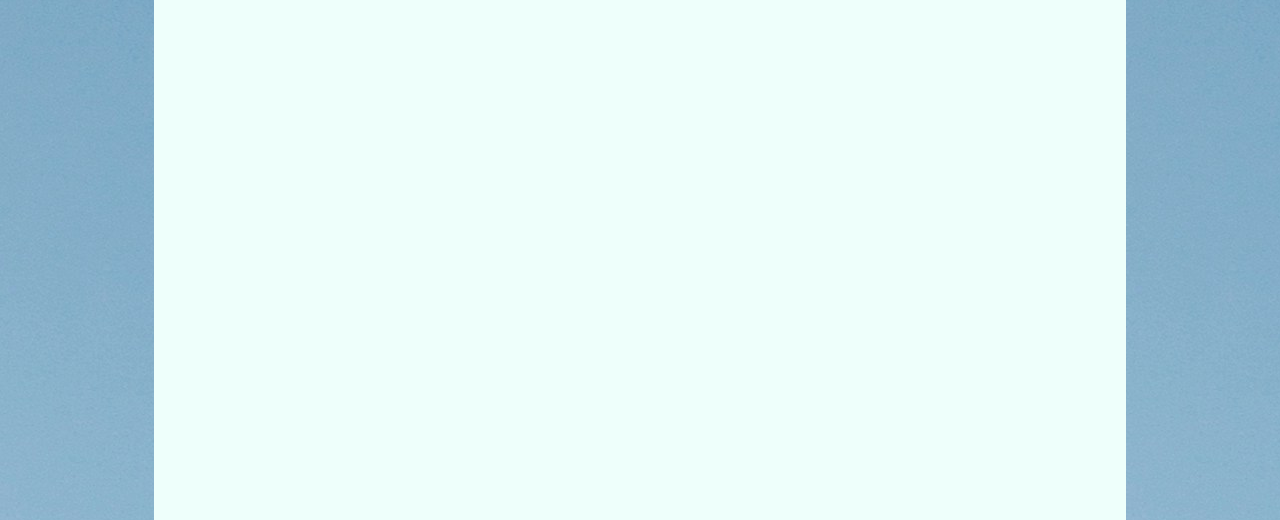
==== commit 7867f52a: "add: page objectif content and style" ====
--- a/html/objectif.html
+++ b/html/objectif.html
@@ -1,104 +1,105 @@
-<!doctype html>
-<html lang="fr">
-  <head>
-    <meta charset="UTF-8" />
-    <meta name="viewport" content="width=device-width, initial-scale=1.0" />
-    <title>Document</title>
-    <link rel="stylesheet" href="../css/commun.css" />
-    <link rel="stylesheet" href="../css/objectif.css" />
-  </head>
-  <body>
-    <!-- En tete / Header qui fait directement NavBar -->
-    <header>
-      <!-- Bouton logo du site, qui renvoie a l'accueil -->
-      <a
-        class="commun-lienlogo"
-        href="../index.html"
-        title="Retourner a l'accueil"
-      >
-        <img src="../image/logo-livre.png" />
-        <div class="commun-header-lienlogo-textelogo">
-          <h1>BiblioProgres</h1>
-          <p>L'importance de s'organiser</p>
-        </div>
-      </a>
-      <div class="commun-header-3lien">
-        <!-- Bouton vers objectif -->
-        <a class="commun-header-lien" href="objectif.html">Mes objectifs</a>
-
-        <!-- Bouton vers methode -->
-        <a class="commun-header-lien" href="methode.html">Les méthodes</a>
-
-        <!-- Bouton vers contact -->
-        <a class="commun-header-lien" href="contact.html">Me contacter</a>
-      </div>
-    </header>
-
-    <!-- Corps de la page -->
-    <div class="objectif-decorationaside">
-      <aside></aside>
-      <main>
-        <!-- Premier etage - Introduction à mes objectifs -->
-        <div class="etage1">
-          <p>
-            L'organisation est un aspect obligatoire pour tout projet, et grâce
-            à lui, un projet peut être déstiné à reussir, ou être voué à
-            l'échec. Mes précedents projets m'ont fait réaliser que c'était une
-            compétence dans lequel je dois m'améliorer pour le devweb. J'ai donc
-            pris l'initiative de faire ce site avec comme mot d'ordre :<br />
-            L'organiser du mieux que possible.
-          </p>
-          <img
-            src="../image/trop-code.jpg"
-            title="Ecran rempli de code (photo par Walkator sur Unsplash)"
-            alt="photo ecran de code par Walkator sur Unsplash"
-            id="ecran-code"
-          />
-        </div>
-
-        <!-- Deuxieme etage - Mes axes d'ameliorations -->
-        <div class="etage2">
-          <h2>Mes axes d'améliorations</h2>
-
-          <div class="objectif-listecarte">
-            <!-- carte 1 -->
-            <div class="objectif-carte">
-              <h3>Etablir ses objectifs</h3>
-              <img src="../image/XXXXXXX" alt="XXXXXXXX" />
-              <a href="methode.html#XXXXXX">Ma solution ➔</a>
-            </div>
-
-            <!-- carte 2 -->
-            <div class="objectif-carte">
-              <h3>Savoir gérer son temps</h3>
-              <img src="../image/XXXXXXX" alt="XXXXXXXX" />
-              <a href="methode.html#XXXXXX">Ma solution ➔</a>
-            </div>
-
-            <!-- carte 3 -->
-            <div class="objectif-carte">
-              <h3>Bien nommer ses items</h3>
-              <img src="../image/XXXXXXX" alt="XXXXXXXX" />
-              <a href="methode.html#XXXXXX">Ma solution ➔</a>
-            </div>
-
-            <!-- carte 4 -->
-            <div class="objectif-carte">
-              <h3>Laisser des bons commentaires</h3>
-              <img src="../image/XXXXXXX" alt="XXXXXXXX" />
-              <a href="methode.html#XXXXXX">Ma solution ➔</a>
-            </div>
-
-            <!-- carte 5 -->
-            <div class="objectif-carte">
-              <h3>Savoir dire non</h3>
-              <img src="../image/XXXXXXX" alt="XXXXXXXX" />
-              <a href="methode.html#XXXXXX">Ma solution ➔</a>
-            </div>
-          </div>
-        </div>
-      </main>
-      <aside></aside>
-    </div>
-  </body>
-</html>
+<!doctype html>
+<html lang="fr">
+  <head>
+    <meta charset="UTF-8" />
+    <meta name="viewport" content="width=device-width, initial-scale=1.0" />
+    <title>Document</title>
+    <link rel="stylesheet" href="../css/commun.css" />
+    <link rel="stylesheet" href="../css/objectif.css" />
+  </head>
+  <body>
+    <!-- En tete / Header qui fait directement NavBar -->
+    <header>
+      <!-- Bouton logo du site, qui renvoie a l'accueil -->
+      <a
+        class="commun-lienlogo"
+        href="../index.html"
+        title="Retourner a l'accueil"
+      >
+        <img src="../image/logo-livre.png" />
+        <div class="commun-header-lienlogo-textelogo">
+          <h1>BiblioProgres</h1>
+          <p>L'importance de s'organiser</p>
+        </div>
+      </a>
+      <div class="commun-header-3lien">
+        <!-- Bouton vers objectif -->
+        <a class="commun-header-lien" href="objectif.html">Mes objectifs</a>
+
+        <!-- Bouton vers methode -->
+        <a class="commun-header-lien" href="methode.html">Les méthodes</a>
+
+        <!-- Bouton vers contact -->
+        <a class="commun-header-lien" href="contact.html">Me contacter</a>
+      </div>
+    </header>
+
+    <!-- Corps de la page -->
+    <div class="objectif-decorationaside">
+      <aside></aside>
+      <main>
+        <!-- Premier etage - Introduction à mes objectifs -->
+        <div class="etage1">
+          <p>
+            L'organisation est un aspect obligatoire pour tout projet, et grâce
+            à lui, un projet peut être déstiné à reussir, ou être voué à
+            l'échec. Mes précedents projets m'ont fait réaliser que c'était une
+            compétence dans lequel je dois m'améliorer pour le devweb. J'ai donc
+            pris l'initiative de faire ce site avec comme mot d'ordre :<br />
+            L'organiser du mieux que possible.
+          </p>
+          <img
+            src="../image/trop-code.jpg"
+            title="Ecran rempli de code (photo par Walkator sur Unsplash)"
+            alt="photo ecran de code par Walkator sur Unsplash"
+            id="ecran-code"
+          />
+        </div>
+
+        <!-- Deuxieme etage - Mes axes d'ameliorations -->
+        <div class="etage2">
+          <h2>Mes axes d'améliorations</h2>
+
+          <div class="objectif-listecarte">
+            <!-- carte 1 -->
+            <div class="objectif-carte">
+              <h3>Etablir ses objectifs</h3>
+              <img src="../image/XXXXXXX" alt="XXXXXXXX" />
+              <a href="methode.html#XXXXXX">Ma solution ➔</a>
+            </div>
+
+            <!-- carte 2 -->
+            <div class="objectif-carte">
+              <h3>Savoir gérer son temps</h3>
+              <img src="../image/XXXXXXX" alt="XXXXXXXX" />
+              <a href="methode.html#XXXXXX">Ma solution ➔</a>
+            </div>
+
+            <!-- carte 3 -->
+            <div class="objectif-carte">
+              <h3>Bien nommer ses items</h3>
+              <img src="../image/XXXXXXX" alt="XXXXXXXX" />
+              <a href="methode.html#XXXXXX">Ma solution ➔</a>
+            </div>
+
+            <!-- carte 4 -->
+            <div class="objectif-carte">
+              <h3>Laisser des bons commentaires</h3>
+              <img src="../image/XXXXXXX" alt="XXXXXXXX" />
+              <a href="methode.html#XXXXXX">Ma solution ➔</a>
+            </div>
+
+            <!-- carte 5 -->
+            <div class="objectif-carte">
+              <h3>Savoir dire non</h3>
+              <img src="../image/XXXXXXX" alt="XXXXXXXX" />
+              <a href="methode.html#XXXXXX">Ma solution ➔</a>
+            </div>
+          </div>
+        </div>
+        <!-- Troisieme etage -->
+      </main>
+      <aside></aside>
+    </div>
+  </body>
+</html>
--- a/css/objectif.css
+++ b/css/objectif.css
@@ -1,87 +1,96 @@
-/* Decoration sur les cotés de la page */
-
-.objectif-decorationaside {
-    display:flex;
-    justify-content: center;
-    height: 10000px;
-}
-
-aside {
-    width: 12%;
-    background-image: url(../image/ciel-jour.jpg);
-}
-
-main {
-    width: 76%;
-    min-width: 1000px;
-    background-color: var(--blanc);
-}
-
-/* premier etage - Introduction à mes objectifs */
-
-.etage1 {
-    height: calc(100vh - 120px);
-    min-height: 540px;
-    display: flex;
-    align-items: center;
-    justify-content: center;
-    gap: 100px;
-    margin: 40px 0px;
-}
-
-#ecran-code {
-    width: 360px;
-    height: 500px;
-    border: 2px solid var(--noir);
-    border-top-right-radius: 40px;
-    border-bottom-left-radius: 40px;
-}
-
-.etage1 p {
-    width: 370px;
-    font-size: 24px;
-    text-align: justify;
-}
-
-/* deuxieme etage - mes axes d'ameliorations */
-
-.etage2 {
-    display: flex;
-    flex-direction: column;
-    justify-content: center;
-    text-align: center;
-    gap: 20px;
-}
-
-.objectif-listecarte {
-    display: flex;
-    flex-direction: row;
-    flex-wrap: wrap;
-    justify-content: center;
-    gap: 100px;
-}
-
-.objectif-carte {
-    display: flex;
-    flex-direction: column;
-    justify-content: space-evenly;
-    align-items: center;
-    border: 2px solid var(--noir);
-    width: 220px;
-    height: 280px;
-    border-radius:30px
-}
-
-.objectif-carte img {
-    width: 180px;
-    height: 180px;
-    background-color: aquamarine;
-    border-radius: 50%;
-}
-
-.objectif-carte a {
-    color: var(--bleu);
-    text-decoration: underline;
-    font-style: italic;
-    font-size: 18px;
-}
+/* Decoration sur les cotés de la page */
+
+.objectif-decorationaside {
+    display:flex;
+    justify-content: space-between;
+    height: 10000px;
+}
+
+aside {
+    width: calc(calc(100vw - 1050px) / 2);
+    min-width: 12%;
+    background-image: url(../image/ciel-jour.jpg);
+}
+
+
+
+main {
+    width: 76%;
+    max-width: 1050px;
+    background-color: var(--blanc);
+}
+
+/* premier etage - Introduction à mes objectifs */
+
+.etage1 {
+    height:600px;
+    
+    display: flex;
+    align-items: center;
+    justify-content: center;
+    gap: 100px;
+    margin: 40px 0px;
+}
+
+#ecran-code {
+    width: 360px;
+    height: 500px;
+    border: 2px solid var(--noir);
+    border-top-right-radius: 40px;
+    border-bottom-left-radius: 40px;
+}
+
+.etage1 p {
+    width: 370px;
+    font-size: 24px;
+    text-align: justify;
+}
+
+/* deuxieme etage - mes axes d'ameliorations */
+
+.etage2 {
+    display: flex;
+    flex-direction: column;
+    justify-content: center;
+    text-align: center;
+    gap: 20px;
+}
+
+.objectif-listecarte {
+    display: flex;
+    flex-direction: row;
+    flex-wrap: wrap;
+    justify-content: center;
+    gap: 70px;
+}
+
+.objectif-carte {
+    display: flex;
+    flex-direction: column;
+    justify-content: space-evenly;
+    align-items: center;
+    border: 1px solid var(--noir);
+    width: 220px;
+    height: 280px;
+    border-radius:30px;
+    box-shadow: 4px 4px 10px black;
+    transition-duration: 0.2s;
+}
+
+.objectif-carte:hover {
+    transform: scale(1.05);
+}
+
+.objectif-carte img {
+    width: 180px;
+    height: 180px;
+    background-color: aquamarine;
+    border-radius: 50%;
+}
+
+.objectif-carte a {
+    color: var(--bleu);
+    text-decoration: underline;
+    font-style: italic;
+    font-size: 18px;
+}
